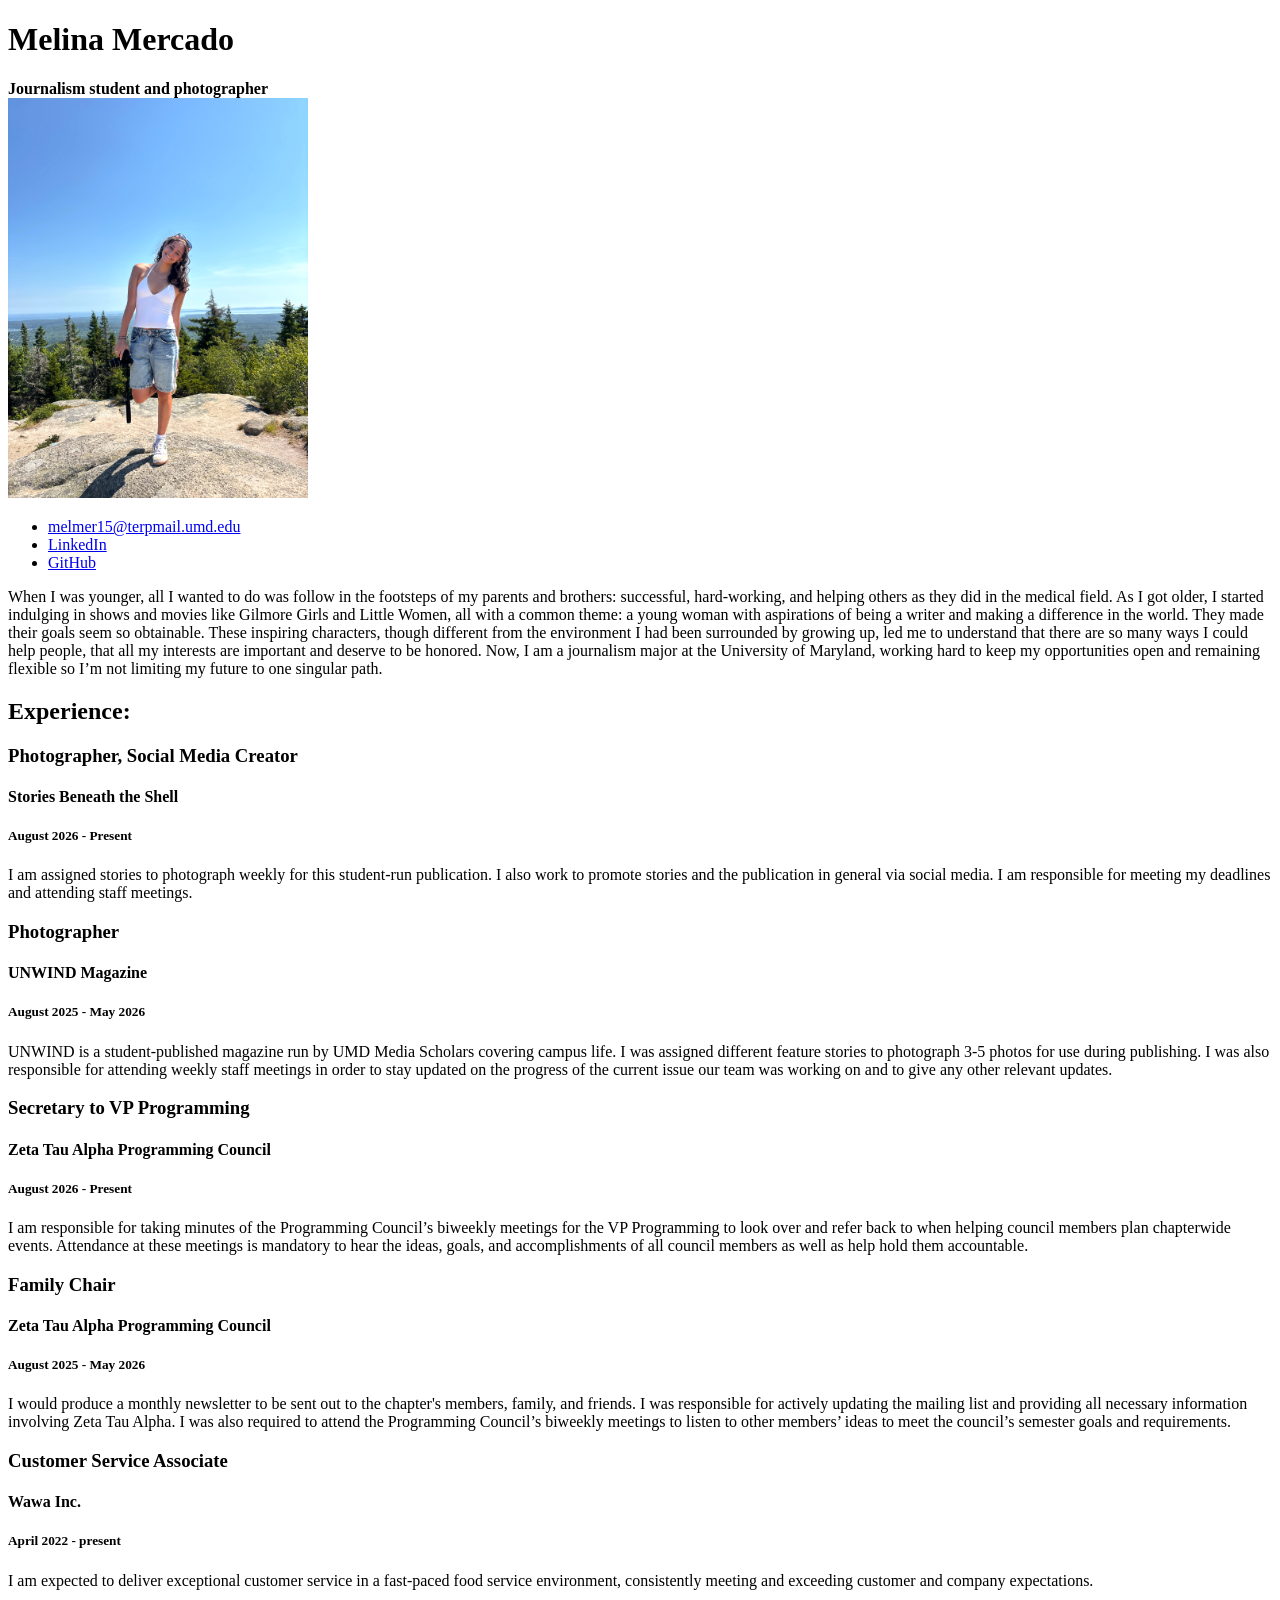
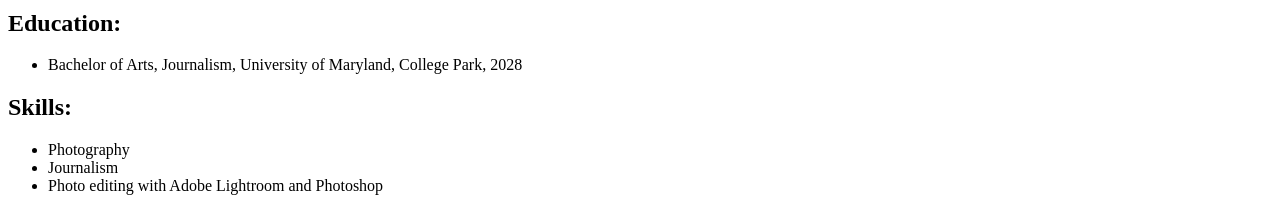
==== resume/index.html @ df340420 "basic resume" ====
<!DOCTYPE html>

<html lang="en">
<head>

    <title>Melina Mercado's Resume</title>

</head>

<body>
<!-- I built this myself!-->

<h1>Melina Mercado</h1>
<strong>Journalism student and photographer</strong><br>

<img src="melina.jpg" width="300px" alt="Melina Mercado portrait photo.">

<ul>
<li><a href="mailto: melmer15@terpmail.umd.edu">melmer15@terpmail.umd.edu</a></li>
<li><a href="https://www.linkedin.com/in/melinamercado1015/">LinkedIn</a></li>
<li><a href="https://github.com/melinamercado15">GitHub</a></li> 
</ul>

<p>When I was younger, all I wanted to do was follow in the footsteps of my parents and brothers: successful, hard-working, and helping others as they did in the medical field. As I got older, I started indulging in shows and movies like Gilmore Girls and Little Women, all with a common theme: a young woman with aspirations of being a writer and making a difference in the world. They made their goals seem so obtainable. These inspiring characters, though different from the environment I had been surrounded by growing up, led me to understand that there are so many ways I could help people, that all my interests are important and deserve to be honored. Now, I am a journalism major at the University of Maryland, working hard to keep my opportunities open and remaining flexible so I’m not limiting my future to one singular path.</p>


<h2>Experience:</h2>


<h3>Photographer, Social Media Creator</h3>
<h4>Stories Beneath the Shell</h4>
<h5>August 2026 - Present</h5>
<p>I am assigned stories to photograph weekly for this student-run publication. I also work to promote stories and the publication in general via social media. I am responsible for meeting my deadlines and attending staff meetings.</p>


<h3>Photographer</h3>
<h4>UNWIND Magazine</h4>
<h5>August 2025 - May 2026</h5>
<p>UNWIND is a student-published magazine run by UMD Media Scholars covering campus life. I was assigned different feature stories to photograph 3-5 photos for use during publishing. I was also responsible for attending weekly staff meetings in order to stay updated on the progress of the current issue our team was working on and to give any other relevant updates.</p>


<h3>Secretary to VP Programming</h3>
<h4>Zeta Tau Alpha Programming Council</h4>
<h5>August 2026 - Present</h5>
<p>I am responsible for taking minutes of the Programming Council’s biweekly meetings for the VP Programming to look over and refer back to when helping council members plan chapterwide events. Attendance at these meetings is mandatory to hear the ideas, goals, and accomplishments of all council members as well as help hold them accountable.</p>

<h3>Family Chair</h3>
<h4>Zeta Tau Alpha Programming Council</h4>
<h5>August 2025 - May 2026</h5>
<p>I would produce a monthly newsletter to be sent out to the chapter's members, family, and friends. I was responsible for actively updating the mailing list and providing all necessary information involving Zeta Tau Alpha. I was also required to attend the Programming Council’s biweekly meetings to listen to other members’ ideas to meet the council’s semester goals and requirements. </p>


<h3>Customer Service Associate</h3>
<h4>Wawa Inc.</h4>
<h5>April 2022 - present</h5>
<p>I am expected to deliver exceptional customer service in a fast-paced food service environment, consistently meeting and exceeding customer and company expectations.</p>

<h2>Education:</h2>
<ul>
    <li>Bachelor of Arts, Journalism, University of Maryland, College Park, 2028</li>
</ul>



<h2>Skills:</h2>
<ul>
    <li>Photography</li>
    <li>Journalism</li>
    <li>Photo editing with Adobe Lightroom and Photoshop</li>
</ul>




</body>


</html>
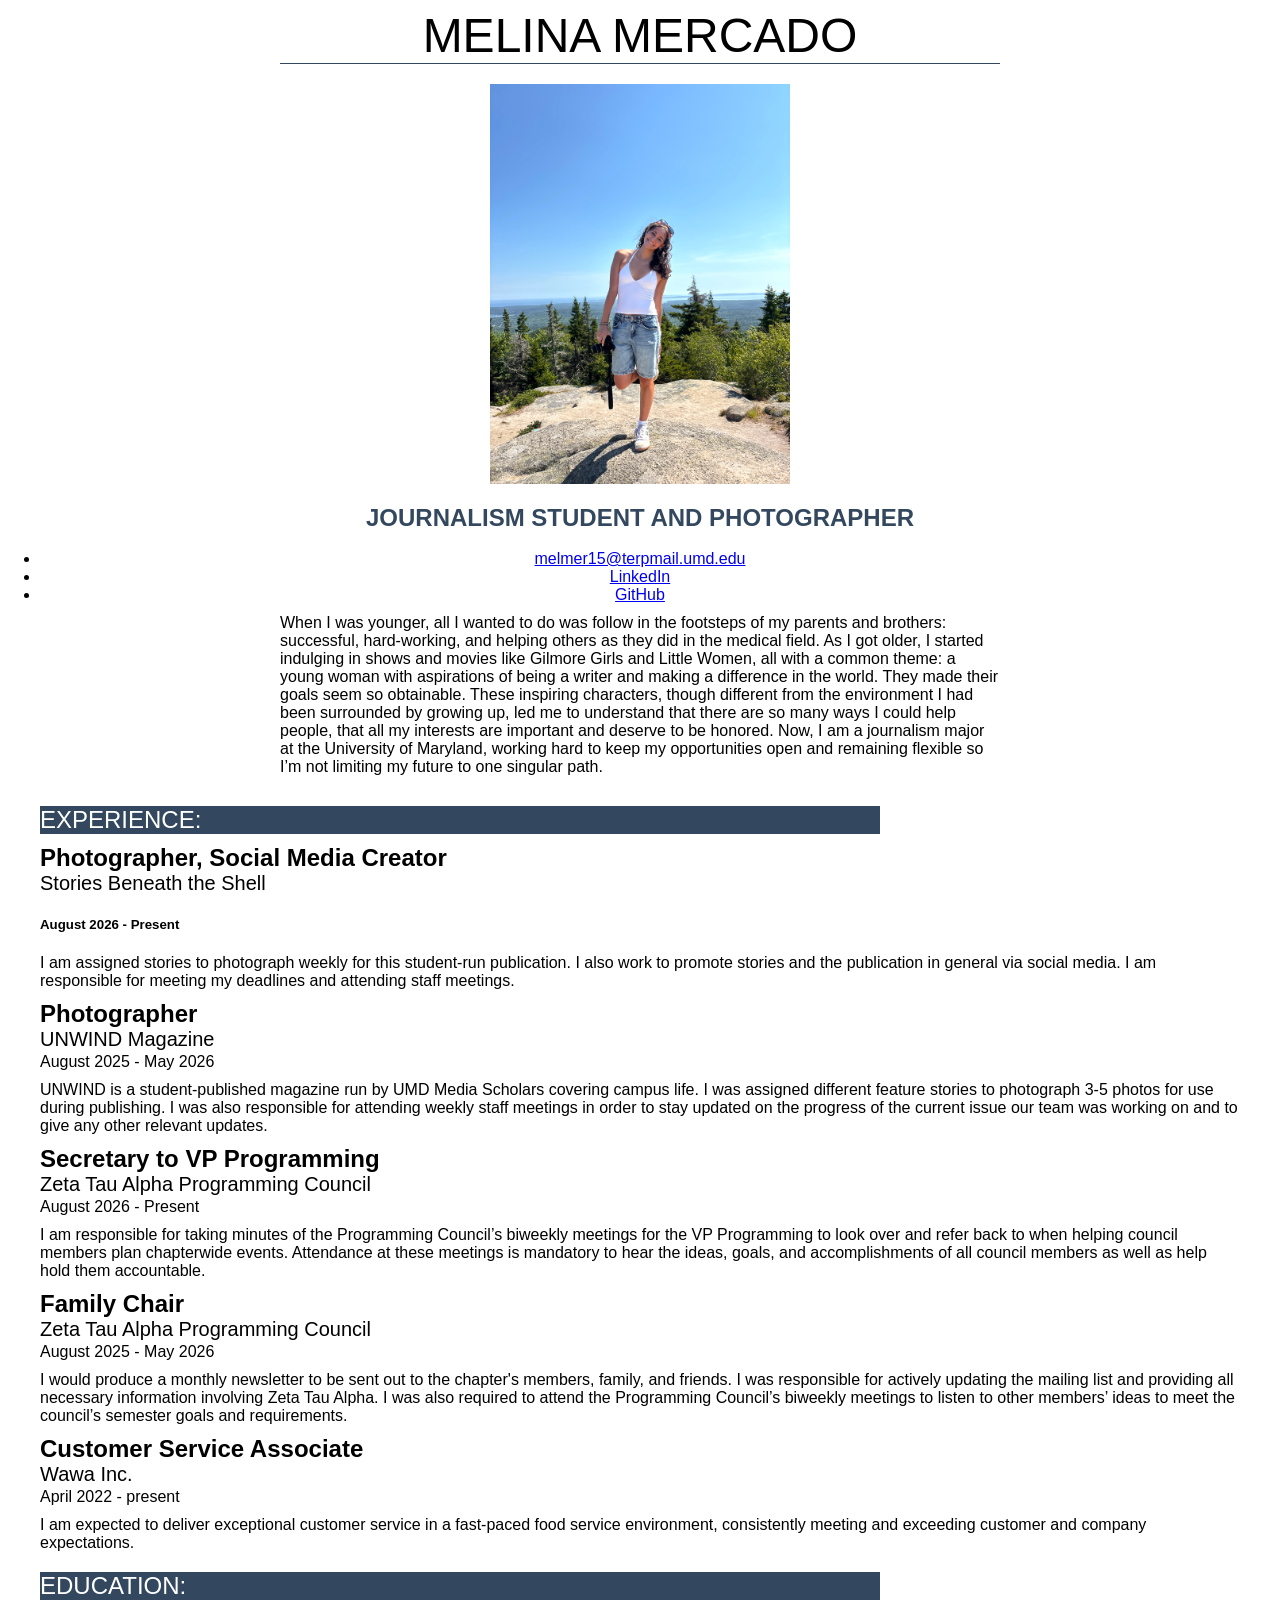
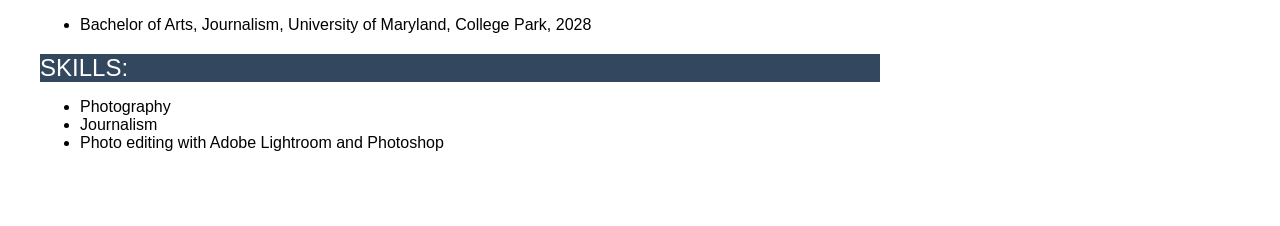
==== commit 3b1f4d18: "resume+bootstrap" ====
--- a/resume/index.html
+++ b/resume/index.html
@@ -2,7 +2,7 @@
 
 <html lang="en">
 <head>
-
+    <link rel="stylesheet" href="style.css">
     <title>Melina Mercado's Resume</title>
 
 </head>
@@ -10,60 +10,63 @@
 <body>
 <!-- I built this myself!-->
 
-<h1>Melina Mercado</h1>
-<strong>Journalism student and photographer</strong><br>
+<div id="container">
+
+<div id="name">Melina Mercado</div>
 
 <img src="melina.jpg" width="300px" alt="Melina Mercado portrait photo.">
 
-<ul>
+<div id="title">Journalism student and photographer</div>
+
+<ul class="menu">
 <li><a href="mailto: melmer15@terpmail.umd.edu">melmer15@terpmail.umd.edu</a></li>
 <li><a href="https://www.linkedin.com/in/melinamercado1015/">LinkedIn</a></li>
 <li><a href="https://github.com/melinamercado15">GitHub</a></li> 
 </ul>
 
-<p>When I was younger, all I wanted to do was follow in the footsteps of my parents and brothers: successful, hard-working, and helping others as they did in the medical field. As I got older, I started indulging in shows and movies like Gilmore Girls and Little Women, all with a common theme: a young woman with aspirations of being a writer and making a difference in the world. They made their goals seem so obtainable. These inspiring characters, though different from the environment I had been surrounded by growing up, led me to understand that there are so many ways I could help people, that all my interests are important and deserve to be honored. Now, I am a journalism major at the University of Maryland, working hard to keep my opportunities open and remaining flexible so I’m not limiting my future to one singular path.</p>
+<p class="top">When I was younger, all I wanted to do was follow in the footsteps of my parents and brothers: successful, hard-working, and helping others as they did in the medical field. As I got older, I started indulging in shows and movies like Gilmore Girls and Little Women, all with a common theme: a young woman with aspirations of being a writer and making a difference in the world. They made their goals seem so obtainable. These inspiring characters, though different from the environment I had been surrounded by growing up, led me to understand that there are so many ways I could help people, that all my interests are important and deserve to be honored. Now, I am a journalism major at the University of Maryland, working hard to keep my opportunities open and remaining flexible so I’m not limiting my future to one singular path.</p>
 
 
-<h2>Experience:</h2>
+<div class="sectionheader">Experience:</div>
 
 
-<h3>Photographer, Social Media Creator</h3>
-<h4>Stories Beneath the Shell</h4>
+<div class="jobtitle">Photographer, Social Media Creator</div>
+<div class="organization">Stories Beneath the Shell</div>
 <h5>August 2026 - Present</h5>
-<p>I am assigned stories to photograph weekly for this student-run publication. I also work to promote stories and the publication in general via social media. I am responsible for meeting my deadlines and attending staff meetings.</p>
+<p class="description">I am assigned stories to photograph weekly for this student-run publication. I also work to promote stories and the publication in general via social media. I am responsible for meeting my deadlines and attending staff meetings.</p>
 
 
-<h3>Photographer</h3>
-<h4>UNWIND Magazine</h4>
-<h5>August 2025 - May 2026</h5>
-<p>UNWIND is a student-published magazine run by UMD Media Scholars covering campus life. I was assigned different feature stories to photograph 3-5 photos for use during publishing. I was also responsible for attending weekly staff meetings in order to stay updated on the progress of the current issue our team was working on and to give any other relevant updates.</p>
+<div class="jobtitle">Photographer</div>
+<div class="organization">UNWIND Magazine</div>
+<div class="date">August 2025 - May 2026</div>
+<p class="description">UNWIND is a student-published magazine run by UMD Media Scholars covering campus life. I was assigned different feature stories to photograph 3-5 photos for use during publishing. I was also responsible for attending weekly staff meetings in order to stay updated on the progress of the current issue our team was working on and to give any other relevant updates.</p>
 
 
-<h3>Secretary to VP Programming</h3>
-<h4>Zeta Tau Alpha Programming Council</h4>
-<h5>August 2026 - Present</h5>
-<p>I am responsible for taking minutes of the Programming Council’s biweekly meetings for the VP Programming to look over and refer back to when helping council members plan chapterwide events. Attendance at these meetings is mandatory to hear the ideas, goals, and accomplishments of all council members as well as help hold them accountable.</p>
+<div class="jobtitle">Secretary to VP Programming</div>
+<div class="organization">Zeta Tau Alpha Programming Council</div>
+<div class="date">August 2026 - Present</div>
+<p class="description">I am responsible for taking minutes of the Programming Council’s biweekly meetings for the VP Programming to look over and refer back to when helping council members plan chapterwide events. Attendance at these meetings is mandatory to hear the ideas, goals, and accomplishments of all council members as well as help hold them accountable.</p>
 
-<h3>Family Chair</h3>
-<h4>Zeta Tau Alpha Programming Council</h4>
-<h5>August 2025 - May 2026</h5>
-<p>I would produce a monthly newsletter to be sent out to the chapter's members, family, and friends. I was responsible for actively updating the mailing list and providing all necessary information involving Zeta Tau Alpha. I was also required to attend the Programming Council’s biweekly meetings to listen to other members’ ideas to meet the council’s semester goals and requirements. </p>
+<div class="jobtitle">Family Chair</div>
+<div class="organization">Zeta Tau Alpha Programming Council</div>
+<div class="date">August 2025 - May 2026</div>
+<p class="description">I would produce a monthly newsletter to be sent out to the chapter's members, family, and friends. I was responsible for actively updating the mailing list and providing all necessary information involving Zeta Tau Alpha. I was also required to attend the Programming Council’s biweekly meetings to listen to other members’ ideas to meet the council’s semester goals and requirements. </p>
 
 
-<h3>Customer Service Associate</h3>
-<h4>Wawa Inc.</h4>
-<h5>April 2022 - present</h5>
-<p>I am expected to deliver exceptional customer service in a fast-paced food service environment, consistently meeting and exceeding customer and company expectations.</p>
+<div class="jobtitle">Customer Service Associate</div>
+<div class="organization">Wawa Inc.</div>
+<div class="date">April 2022 - present</div>
+<p class="description">I am expected to deliver exceptional customer service in a fast-paced food service environment, consistently meeting and exceeding customer and company expectations.</p>
 
-<h2>Education:</h2>
-<ul>
+<div class="sectionheader">Education:</div>
+<ul id="degrees">
     <li>Bachelor of Arts, Journalism, University of Maryland, College Park, 2028</li>
 </ul>
 
 
 
-<h2>Skills:</h2>
-<ul>
+<div class="sectionheader">Skills:</div>
+<ul id="do">
     <li>Photography</li>
     <li>Journalism</li>
     <li>Photo editing with Adobe Lightroom and Photoshop</li>
@@ -71,7 +74,7 @@
 
 
 
-
+</div>
 </body>
 
 
--- a/resume/style.css
+++ b/resume/style.css
@@ -0,0 +1,114 @@
+BODY {
+    font-family: 'Open Sans',Arial, sans-serif;
+}
+
+#container {
+    width:100%;
+    max-width:1200px;
+    margin:0 auto;
+    padding-bottom:50px;
+}
+#name {
+        font-size:3em;
+        text-transform: uppercase;
+        text-align:center;
+        border-bottom: 1px solid #33485e;
+        width:60%;
+        min-width:300px;
+        margin:0 auto;
+
+}
+
+ img {
+    display: block;
+    margin: 0 auto;
+    margin-top:20px;
+    margin-bottom:10px;
+}
+
+.sectionheader {
+        font-size:1.5em;
+        background:#33485e;
+        color:#fff;
+        text-transform: uppercase;
+        font-weight:400;
+        margin-top:20px;
+        margin-bottom:10px;
+        margin-right:0;
+        margin-left:0;
+        width:70%;
+        min-width:300px;
+
+}
+
+.jobtitle {
+    font-size:1.5em;
+    font-weight:bold;
+
+}
+
+.organization {
+    font-size:1.25em;
+
+}
+
+.date {
+    margin-top:2px;
+    margin-bottom:0;
+    margin-right:0;
+    margin-left:0;
+}
+
+.description {
+    margin-top:10px;
+    margin-bottom:10px;
+    margin-right:0;
+    margin-left:0;
+}
+
+.menu {
+    margin-top:0;
+    margin-bottom:0;
+    margin-right:0;
+    margin-left:0;
+    padding-top:0;
+    padding-bottom:0;
+    text-align:center;
+    display:inline;
+}
+
+.degrees {
+    margin-top:10px;
+    margin-bottom:0;
+    margin-right:0;
+    margin-left:0;
+
+}
+
+.do {
+    margin-top:5px;
+    margin-bottom:0;
+    margin-right:0;
+    margin-left:0;
+}
+
+#title {
+    color:#33485e;
+    text-transform:uppercase;
+    text-align:center;
+    font-size:1.5em;
+    font-weight:600;
+    margin-top:20px;
+    margin-bottom:0;
+    margin-right:0;
+    margin-left:0;
+}
+
+.top {
+    width:60%;
+    min-width:300px;
+    margin:0 auto;
+    margin-bottom:30px;
+    margin-top:10px;
+}
+
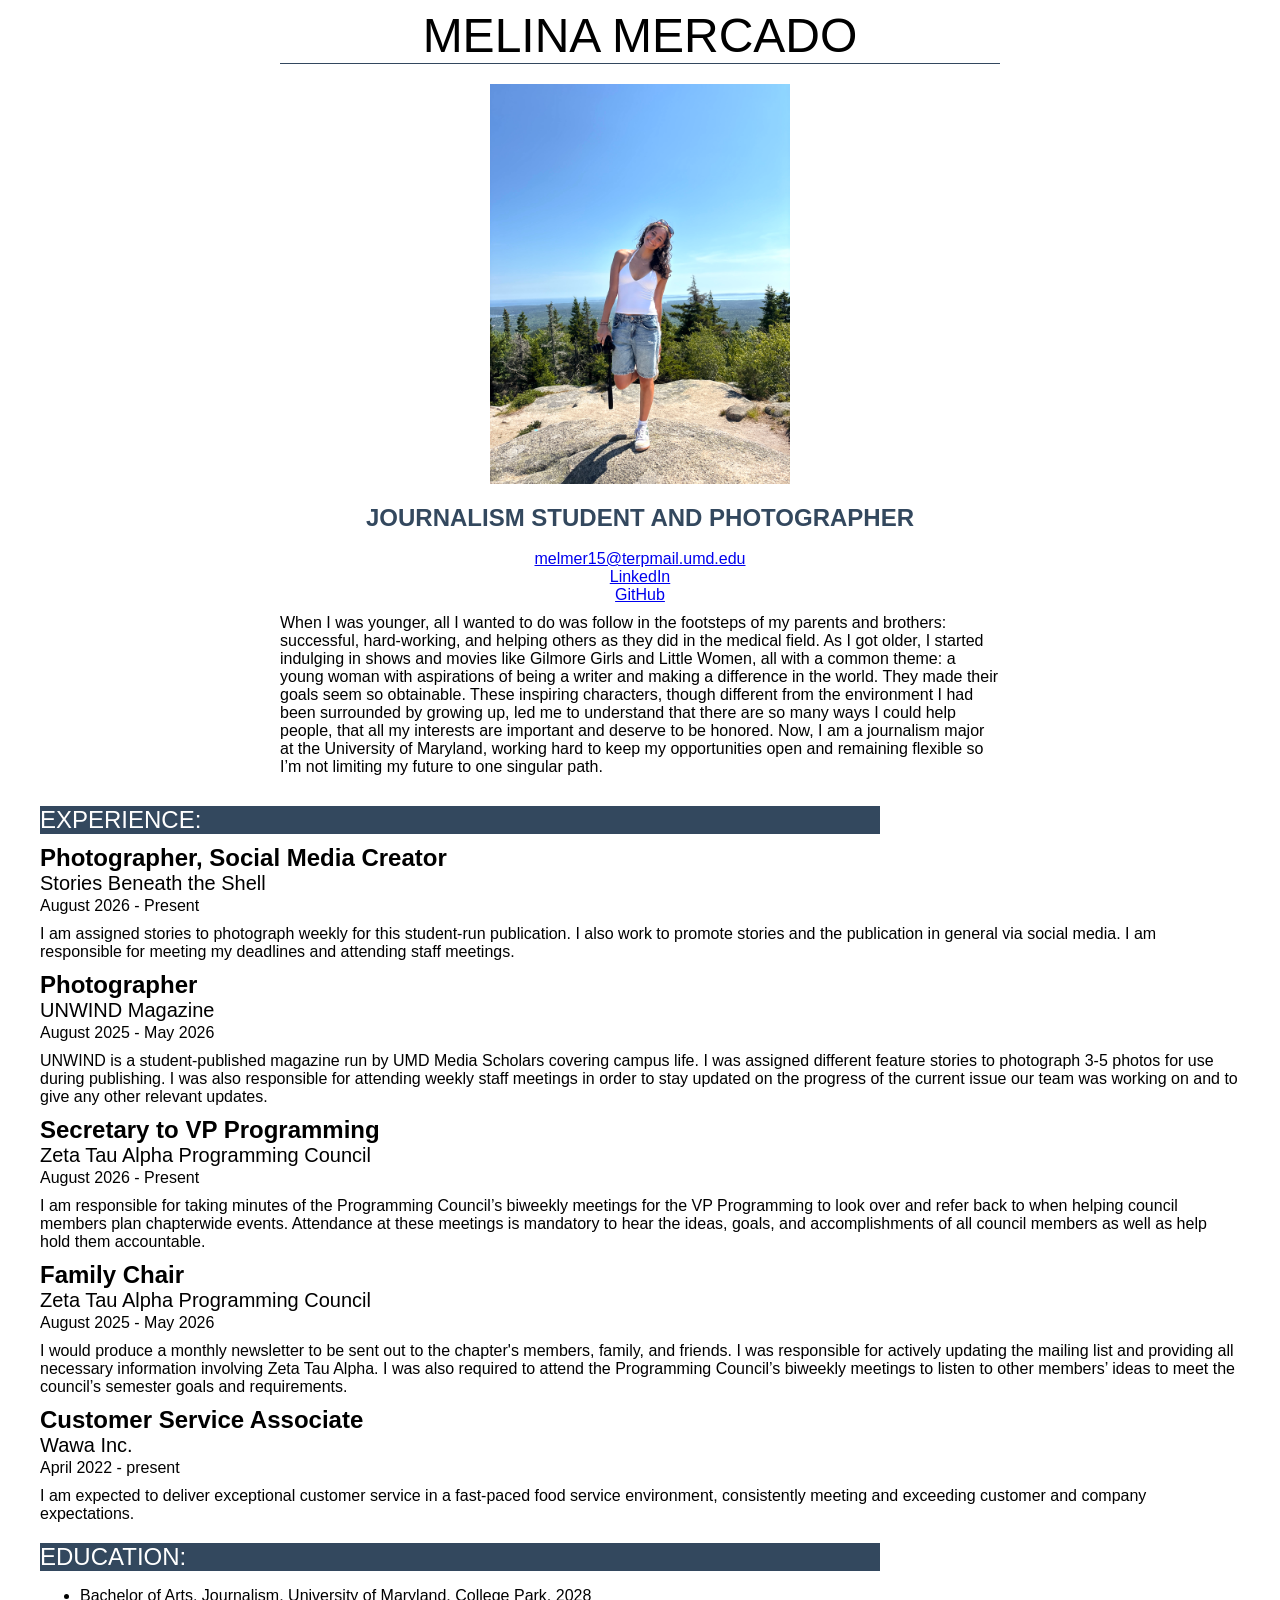
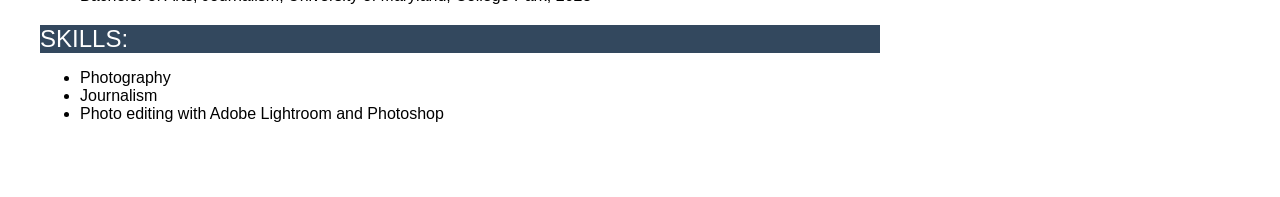
==== commit 3c6551b2: "resume.html" ====
--- a/resume/index.html
+++ b/resume/index.html
@@ -32,7 +32,7 @@
 
 <div class="jobtitle">Photographer, Social Media Creator</div>
 <div class="organization">Stories Beneath the Shell</div>
-<h5>August 2026 - Present</h5>
+<div class="date">August 2026 - Present</div>
 <p class="description">I am assigned stories to photograph weekly for this student-run publication. I also work to promote stories and the publication in general via social media. I am responsible for meeting my deadlines and attending staff meetings.</p>
 
 
--- a/resume/style.css
+++ b/resume/style.css
@@ -75,6 +75,7 @@
     padding-bottom:0;
     text-align:center;
     display:inline;
+    list-style-type:none;
 }
 
 .degrees {
